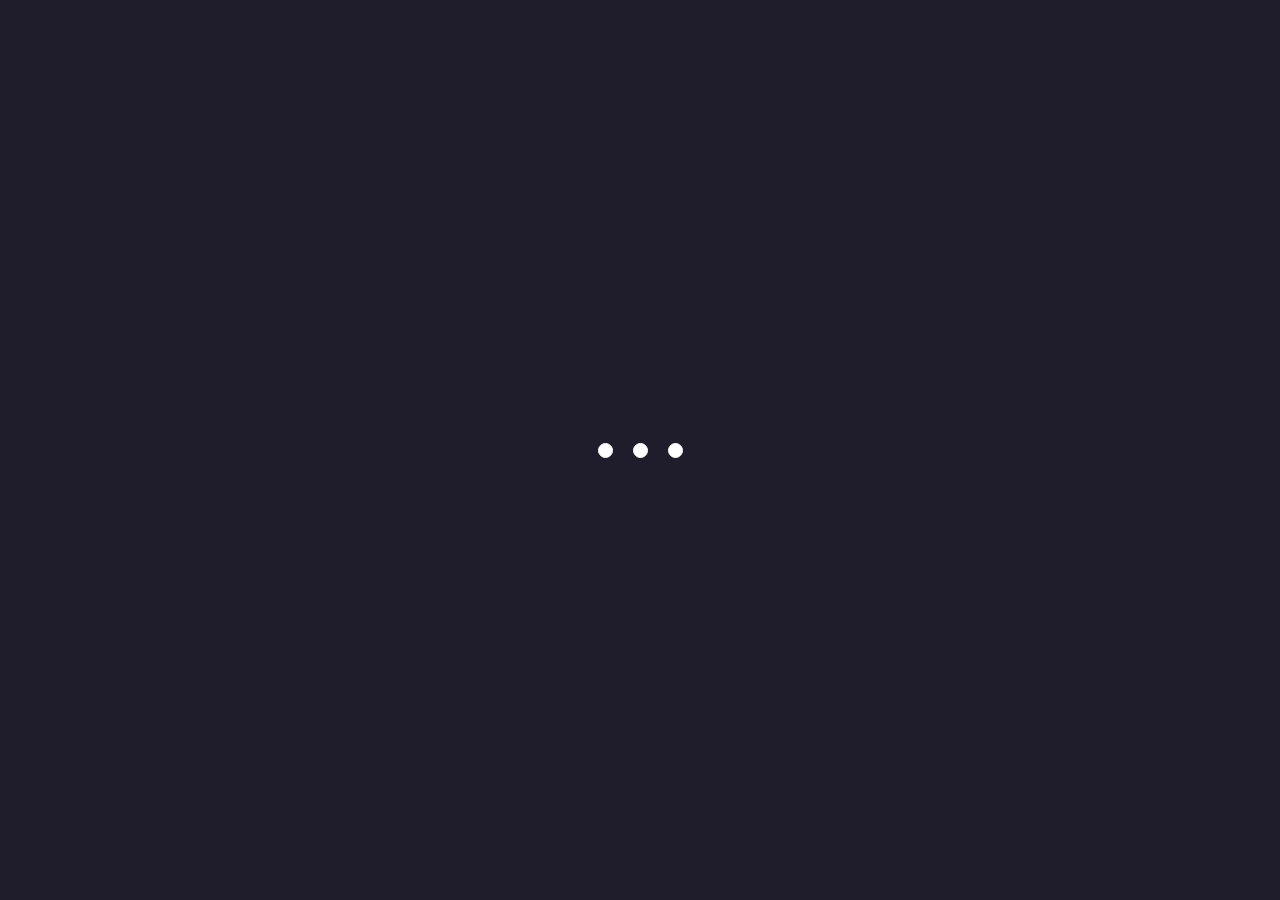
==== index.htm @ b3d2aa30 "This is my frist page" ====
<!DOCTYPE html>
<html lang="fa" dir="rtl">

<head>
    <!-- meta -->
    <meta charset="UTF-8">
    <meta http-equiv="X-UA-Compatible" content="IE=edge">
    <meta name="viewport" content="width=device-width, initial-scale=1.0">
    <meta name="theme-color" content="#1f1d2b">
    <meta name="keywords" content="Behrad Hashemi">
    <meta name="keywords" content="بهراد هاشمی">
    <meta name="description"
        content="این صفحه وب صرفا جهت تمرین و رزومه ساخته شده و تمامی مقادیری که وارد می کنید فیک خواهد بود">
    <!-- css basic -->
    <link href="https://fonts.googleapis.com/icon?family=Material+Icons" rel="stylesheet">
    <link rel="stylesheet" href="css/all.css">
    <link rel="stylesheet" href="/font/font.css">
    <link rel="stylesheet" href="/css/colors.css">
    <!-- css -->
    <link rel="stylesheet" href="/css/header.css">
    <link rel="stylesheet" href="/css/main.css">
    <link rel="stylesheet" href="css/loader-home.css">
    <link rel="stylesheet" href="css/menu.css">
    <!-- css animation -->
    <link rel="stylesheet" href="css/animation.css">
    <!-- css responsive -->
    <link rel="stylesheet" href="responsiveAll/responsive.css">
    <!-- JavaScript -->
    <script src="js/app.js"></script>
    <!-- title -->

    <title> Behrad Hashemi || بهراد هاشمی </title>
</head>

<body>
    <div class="spinner">
        <div class="dot1"></div>
        <div class="dot2"></div>
        <div class="dot3"></div>
    </div>

    <script src="js/loader-home.js"></script>


    <header class="header">
        <h1 class="logo-name"> بهراد هاشمی </h1>

        <div id="myNav" class="overlay">
            <a href="javascript:void(0)" class="closebtn" onclick="closeNav()">&times;</a>
            <div class="overlay-content">
                <a href="/index.htm" id="home">خانه</a>
                <a href="/skill/skill.html" id="skill">مهارت</a>
                <a href="/project/project.html" id="project">پروژه</a>
                <a href="contact/contact.html" id="contact">تماس</a>
            </div>
        </div>
        <div class="menu" onclick="openNav()">
            <span class="bar1"></span>
            <span class="bar2"></span>
            <span class="bar3"></span>
        </div>

        <script src="js/menu.js"></script>
        <div class="navbar">
            <nav>
                <ul>
                    <li>
                        <a href="/index.htm" id="home">خانه</a>
                    </li>
                    <li>
                        <a href="/skill/skill.html" id="skill">مهارت</a>
                    </li>
                    <li>
                        <a href="/project/project.html" id="project">پروژه</a>
                    </li>
                    <li>
                        <a href="contact/contact.html" id="contact">تماس</a>
                    </li>
                </ul>
            </nav>
        </div>

    </header>

    <div class="main">
        <main>
            <div class="home" id="home">
                <h1>خانه</h1>
                <div class="person">
                    <div class="person-text">
                        <div class="link">
                            <div class="section1">
                                <ol>
                                    <li>شبکه های اجتماعی</li>
                                    <li>
                                        <a href="https://instagram.com/bhrad.2006">اینستاگرام</a>
                                    </li>
                                    <li>
                                        <a href="https://discord.com">دیسکورد</a>
                                    </li>
                                    <li>
                                        <a href="https://t.me/bhrad.2007">تلگرام</a>
                                    </li>
                                    <li>
                                        <a href="https://twitter.com">توییتر</a>
                                    </li>
                                </ol>
                            </div>
                            <div class="section2">
                                <ol>
                                    <li>ارتباط با من</li>
                                    <li>
                                        <a href="mailto:behrad07@gmail.com">ایمیل</a>
                                    </li>
                                    <li><a href="tel:+989336699610">تلفن</a>
                                    </li>
                                </ol>
                            </div>
                        </div>
                    </div>
                    <img src="picture/person.jpg" alt="عکس خودم" class="person-img">
                </div>
            </div>
        </main>
    </div>
</body>

</html>
---- css/all.css ----
* {
    padding: 0;
    margin: 0;
    box-sizing: border-box;
}

body {
    font-family: 'Yekan';
    box-sizing: border-box;
    background: url("/picture/background.webp");
    background-size: cover;
    background-repeat: round;
    background-attachment: fixed;
}
---- font/font.css ----
@font-face {
    font-family: 'Yekan';
    src: url('./Yekan-Font-master/Yekan.eot');
    /* IE9 Compat Modes */
    src: url('./Yekan-Font-master/?#iefix') format('embedded-opentype'),
        /* IE6-IE8 */
        url('./Yekan-Font-master/Yekan.woff2') format('woff2'),
        /* Modern Browsers */
        url('./Yekan-Font-master/Yekan.woff') format('woff'),
        /* Modern Browsers */
        url('./Yekan-Font-master/Yekan.otf') format('opentype'),
        /* Open Type Font */
        url('./Yekan-Font-master/Yekan.ttf') format('truetype');
    /* Safari, Android, iOS */
    font-weight: normal;
    font-style: normal;
    text-rendering: optimizeLegibility;
    font-display: auto;
}

@font-face {
    font-family: IranSans;
    src: url(../font/IranianSans.ttf);
}

@import url('https://fonts.googleapis.com/css2?family=Mouse+Memoirs&family=Wallpoet&display=swap');
---- css/colors.css ----
:root {
    --color6: #1f1d2be6;
    --color2: #fff;
    --color3: #f1f1f1;
    --color4: #555;
    --color5: #a8a8a8;
    --color1: #1f1d2b;
}
---- css/header.css ----
.header {
    display: flex;
    justify-content: space-between;
    background: var(--color1);
    opacity: 1;
    padding: 20px;
}

.navbar {
    display: flex;
    align-items: center;
}

.navbar ul {
    display: flex;
    list-style-type: none;
}

.navbar a {
    font-size: 20px;
    color: var(--color2);
    padding: 20px;
    text-decoration: none;
    cursor: pointer;
}

.logo-name {
    font-size: 25px;
    color: var(--color2);
    font-weight: bold;
    text-align: center;
}

nav {
    margin-right: 40px;
}

.navbar nav li a {
    transition: all .3s;
    text-shadow: 2px 2px 2px var(--color2);
}

.navbar nav li a:hover {
    color: var(--color2);
    opacity: 1;
}

.navbar ul:hover a {
    opacity: .25;
}
---- css/main.css ----
.main {
    display: flex;
    margin: 20px 10px 10px 10px;
    cursor: default;
}

main {
    width: 100%;
    height: 100%;
    background: var(--color1);
    opacity: 0.9;
    padding: 10px;
    border-radius: 5px;
    color: var(--color2);
}

.home h1 {
    font-size: 40px;
    border-bottom-style: solid;
}

.person {
    display: flex;
    justify-content: space-between;
    margin-top: 5px;
    align-items: center;
    height: 400px;
}

.person-text ol {
    display: flex;
    flex-direction: column;
    justify-content: right;
    list-style-type: none;
    margin: 30px 0;
}

.link {
    display: flex;
    flex-direction: column;
}

.link ol li a {
    color: var(--color2);
    text-decoration: none;
}

.link .section1 ol li:nth-child(1) {
    font-size: 1.5rem;
    margin-right: 20px;
    margin-bottom: 5px;
    font-weight: 600;
}

.link .section1 ol li:nth-child(1)::before {
    content: ">";
    padding-left: 8px;
}

.link .section2 ol li:nth-child(1) {
    font-size: 1.5rem;
    margin-right: 20px;
    margin-bottom: 5px;
    font-weight: 600;
}

.link .section2 ol li:nth-child(1)::before {
    content: ">";
    padding-left: 8px;
}

.person-text ol li {
    font-size: 20px;
    padding: 0px 10px;
}

.person-img {
    width: 200px;
    /* height: 50%; */
}
---- css/loader-home.css ----
.spinner {
    display: flex;
    flex-direction: row;
    align-items: center;
    justify-content: center;
    width: 100%;
    height: 100%;
    position: fixed;
    background: var(--color1);
    z-index: 99;
}

.dot1,
.dot2,
.dot3 {
    width: 15px;
    height: 15px;
    border: double;
    border-color: var(--color2);
    border-radius: 50%;
    margin: 10px;
}

.dot1 {
    animation: jump765 1.6s -0.32s linear infinite;
    background: var(--color2);
}

.dot2 {
    animation: jump765 1.6s -0.16s linear infinite;
    background: var(--color2);
}

.dot3 {
    animation: jump765 1.6s linear infinite;
    background: var(--color2);
}

@keyframes jump765 {

    0%,
    80%,
    100% {
        -webkit-transform: scale(0);
        transform: scale(0);
    }

    40% {
        -webkit-transform: scale(2.0);
        transform: scale(2.0);
    }
}
---- css/menu.css ----
.menu {
    display: none;
    flex-direction: column;
    cursor: pointer;
}

.menu span {
    width: 20px;
    height: 2px;
    margin: 3px;
    border-radius: 5px;
    background: var(--color2);
    transition: 0.4s;
}

.overlay {
    height: 100%;
    width: 0;
    position: fixed;
    z-index: 99;
    left: 0;
    top: 0;
    background-color: var(--color1);
    overflow-x: hidden;
    transition: 0.5s;
    opacity: 1;
}

.overlay-content {
    opacity: 1;
    position: relative;
    width: 100%;
    text-align: center;
    margin-top: 15px;
}

.overlay a {
    padding: 8px;
    text-decoration: none;
    font-size: 20px;
    color: #818181;
    display: block;
    transition: 0.3s;
}

.overlay a:hover,
.overlay a:focus {
    color: var(--color3);
}

.change .bar1 {
    transform: translate(0, 5px) rotate(-45deg);
}

.change .bar2 {
    opacity: 0;
}

.change .bar3 {
    transform: translate(0, -11px) rotate(45deg);
}
---- responsiveAll/responsive.css ----
/* tablet */
@media (max-width: 786px) {
    .header {
        display: flex;
        justify-content: space-around;
        background: var(--color1);
        padding: 15px;
    }

    .navbar {
        display: flex;
        align-items: center;
    }

    .navbar ul {
        display: flex;
        list-style-type: none;
    }

    .navbar a {
        font-size: 15px;
        color: var(--color2);
        padding: 15px;
        text-decoration: none;
        cursor: pointer;
    }

    .logo-name {
        font-size: 20px;
        color: var(--color2);
        font-weight: bold;
        text-align: center;
    }

    nav {
        margin-right: 35px;
    }

    .main {
        display: flex;
        margin: 15px 5px 5px 5px;
        cursor: default;
    }

    main {
        width: 100%;
        height: 100%;
        background: var(--color1);
        opacity: 0.9;
        padding: 5px;
        border-radius: 5px;
        color: var(--color2);
    }

    .home h1 {
        font-size: 20px;
        border-bottom-style: solid;
    }

    .skills h1 {
        font-size: 20px;
        border-bottom-style: solid;
    }

    .project h1 {
        font-size: 20px;
        border-bottom-style: solid;
    }

    .call h1 {
        font-size: 20px;
        border-bottom-style: solid;
    }

    .person {
        display: flex;
        justify-content: space-between;
        margin-top: 0;
        align-items: center;
        height: 350px;
    }

    .person-text ol {
        display: flex;
        flex-direction: column;
        justify-content: right;
        list-style-type: none;
        margin: 10px 0;
    }

    .link .section1 ol li:nth-child(1) {
        font-size: 1.3rem;
        margin-right: 20px;
        margin-bottom: 5px;
        font-weight: 600;
    }

    .link .section1 ol li:nth-child(1)::before {
        content: ">";
        padding-left: 5px;
    }

    .link .section2 ol li:nth-child(1) {
        font-size: 1.3rem;
        margin-right: 20px;
        margin-bottom: 5px;
        font-weight: 600;
    }

    .link .section2 ol li:nth-child(1)::before {
        content: ">";
        padding-left: 5px;
    }

    .person-text ol li {
        font-size: 17px;
        padding: 0px 10px;
    }

    .person-img {
        width: 185px;
    }

    .skills {
        text-align: right;
        padding-top: 8px;
        padding-bottom: 8px;
        color: var(--color2);
    }

    .collapsible {
        font-size: 15px;
        width: 100%;
        padding: 12px;
        margin-top: 10px;
        border: none;
        text-align: right;
        outline: none;
        cursor: pointer;
        font-family: 'Yekan';
        color: var(--color1);
        background-color: var(--color3);
    }

    .content {
        text-align: justify;
        font-size: 14px;
        padding: 5px 14px;
        visibility: hidden;
        overflow: hidden;
        background-color: var(--color3);
        color: var(--color1);
        transition: max-height 0.2s ease-out;
    }

    .slideshow-container {
        max-width: 75%;
        position: relative;
        margin: 5px auto 0 auto;
    }

    .dot {
        cursor: pointer;
        height: 10px;
        width: 10px;
        margin: 0 2px;
        background-color: #bbb;
        border-radius: 50%;
        display: inline-block;
        transition: background-color 0.6s ease;
    }

    .user-box input {
        font-family: 'Yekan';
        width: 100%;
        padding: 5px 5px;
        font-size: 13px;
        color: var(--color2);
        margin-bottom: 20px;
        border: none;
        border-bottom: 1px solid var(--color2);
        outline: none;
        background: transparent;
    }

    textarea {
        height: 110px;
        font-size: 12px;
        padding: 5px 10px;
    }

    .submit {
        font-family: 'Yekan';
        width: 15%;
        padding: 10px 5px;
        font-size: 13px;
        margin-top: 5px;
        border: none;
    }

    .user-box input~label {
        font-size: 12px;
    }
}

/* mobile */

@media (max-width: 480px) {
    .header {
        display: flex;
        justify-content: space-between;
        background: var(--color1);
        padding: 15px;
    }

    .navbar {
        display: none;
        align-items: center;
    }

    .logo-name {
        font-size: 16px;
        color: var(--color2);
        font-weight: bold;
        text-align: center;
    }

    .main {
        display: flex;
        margin: 15px 5px 5px 5px;
        cursor: default;
    }

    main {
        width: 100%;
        height: 390px;
        background: var(--color1);
        opacity: 0.9;
        padding: 5px;
        border-radius: 5px;
        color: var(--color2);
    }

    .menu {
        display: flex;
        flex-direction: column;
        cursor: pointer;
    }

    .home h1 {
        font-size: 20px;
        border-bottom-style: solid;
    }

    .skills h1 {
        font-size: 20px;
        border-bottom-style: solid;
    }

    .project h1 {
        font-size: 20px;
        border-bottom-style: solid;
    }

    .call h1 {
        font-size: 20px;
        border-bottom-style: solid;
    }

    .person {
        display: flex;
        justify-content: space-between;
        margin-top: 0;
        align-items: center;
        height: 350px;
    }

    .person-text ol {
        display: flex;
        flex-direction: column;
        justify-content: right;
        list-style-type: none;
        margin: 10px 0;
    }

    .link .section1 ol li:nth-child(1) {
        font-size: 1.2rem;
        margin-right: 20px;
        margin-bottom: 5px;
        font-weight: 600;
    }

    .link .section1 ol li:nth-child(1)::before {
        content: ">";
        padding-left: 5px;
    }

    .link .section2 ol li:nth-child(1) {
        font-size: 1.2rem;
        margin-right: 20px;
        margin-bottom: 5px;
        font-weight: 600;
    }

    .link .section2 ol li:nth-child(1)::before {
        content: ">";
        padding-left: 5px;
    }

    .person-text ol li {
        font-size: 15px;
        padding: 0px 10px;
    }

    .person-img {
        width: 120px;
    }

    .skills {
        text-align: right;
        padding-top: 8px;
        padding-bottom: 8px;
        color: var(--color2);
    }

    .collapsible {
        font-size: 12px;
        width: 100%;
        padding: 12px;
        margin-top: 10px;
        border: none;
        text-align: center;
        outline: none;
        cursor: pointer;
        font-family: 'Yekan';
        color: var(--color1);
        background-color: var(--color3);
    }

    .container {
        width: 100%;
        height: 25px;
        margin: 10px 0;
    }

    .html,
    .css,
    .js,
    .git {
        height: 25px;
    }

    .content {
        text-align: justify;
        font-size: 13px;
        padding: 5px 14px;
        visibility: hidden;
        overflow: hidden;
        background-color: var(--color3);
        color: var(--color1);
        transition: max-height 0.2s ease-out;
    }

    .slideshow-container {
        max-width: 75%;
        position: relative;
        margin: 5px auto 0 auto;
    }

    .mySlides img {
        width: 100%;
        height: 250px;
    }

    .dot {
        cursor: pointer;
        height: 10px;
        width: 10px;
        margin: 0 2px;
        background-color: #bbb;
        border-radius: 50%;
        display: inline-block;
        transition: background-color 0.6s ease;
    }

    .user-box input {
        font-family: 'Yekan';
        width: 100%;
        padding: 5px 5px;
        font-size: 13px;
        color: var(--color2);
        margin-bottom: 20px;
        border: none;
        border-bottom: 1px solid var(--color2);
        outline: none;
        background: transparent;
    }

    textarea {
        height: 110px;
        font-size: 12px;
        padding: 5px 10px;
    }

    .submit {
        font-family: 'Yekan';
        width: 15%;
        padding: 10px 5px;
        font-size: 13px;
        margin-top: 5px;
        border: none;
    }

    .user-box input~label {
        font-size: 12px;
    }

    .valid {
        font-family: 'Yekan';
        font-size: 10px;
        height: 20px;
        width: 140px;
        margin-bottom: 10px;
    }
}

@media (max-width :360px) {
    .header {
        display: flex;
        justify-content: space-between;
        background: var(--color1);
        padding: 10px;
    }

    .navbar {
        display: none;
        align-items: center;
    }

    .main {
        display: flex;
        margin: 15px 5px 5px 5px;
        cursor: default;
    }

    main {
        width: 100%;
        height: 390px;
        background: var(--color1);
        opacity: 0.9;
        padding: 5px;
        border-radius: 5px;
        color: var(--color2);
    }

    .menu {
        display: flex;
        flex-direction: column;
        cursor: pointer;
    }


    .person {
        display: flex;
        justify-content: space-between;
        margin-top: 0;
        align-items: center;
        height: 350px;
    }

    .person-text ol {
        display: flex;
        flex-direction: column;
        justify-content: right;
        list-style-type: none;
        margin: 10px 0;
    }

    .link .section1 ol li:nth-child(1) {
        font-size: 1rem;
        margin-right: 15px;
        margin-bottom: 5px;
        font-weight: 600;
    }

    .link .section1 ol li:nth-child(1)::before {
        content: ">";
        padding-left: 5px;
    }

    .link .section2 ol li:nth-child(1) {
        font-size: 1rem;
        margin-right: 15px;
        margin-bottom: 5px;
        font-weight: 600;
    }

    .link .section2 ol li:nth-child(1)::before {
        content: ">";
        padding-left: 5px;
    }

    .person-text ol li {
        font-size: 13px;
        padding: 0px 10px;
    }

    .person-img {
        width: 115px;
    }

    .skills {
        text-align: right;
        justify-content: center;
        padding-top: 5px;
        color: var(--color2);
    }

    .collapsible {
        font-size: 12px;
        width: 100%;
        padding: 12px;
        margin-top: 10px;
        border: none;
        text-align: center;
        outline: none;
        cursor: pointer;
        font-family: 'Yekan';
        color: var(--color1);
        background-color: var(--color3);
    }

    .container {
        width: 100%;
        height: 25px;
        margin: 10px 0;
    }

    .html,
    .css,
    .js,
    .git {
        height: 100%;
    }

    .content {
        text-align: justify;
        font-size: 13px;
        padding: 5px 14px;
        visibility: hidden;
        overflow: hidden;
        background-color: var(--color3);
        color: var(--color1);
        transition: max-height .5s ease-in-out;
    }

    .slideshow-container {
        max-width: 75%;
        position: relative;
        margin: 5px auto 0 auto;
    }

    .mySlides img {
        width: 100%;
        height: 250px;
    }

    .prev,
    .next {
        top: 50%;
        padding: 14px;
        font-size: 10px;

    }

    #snackbar1,
    #snackbar2 {
        visibility: hidden;
        font-size: 12px;
        width: 100px;
        border-radius: 2px;
        padding: 10px;
        bottom: 30px;
    }
}
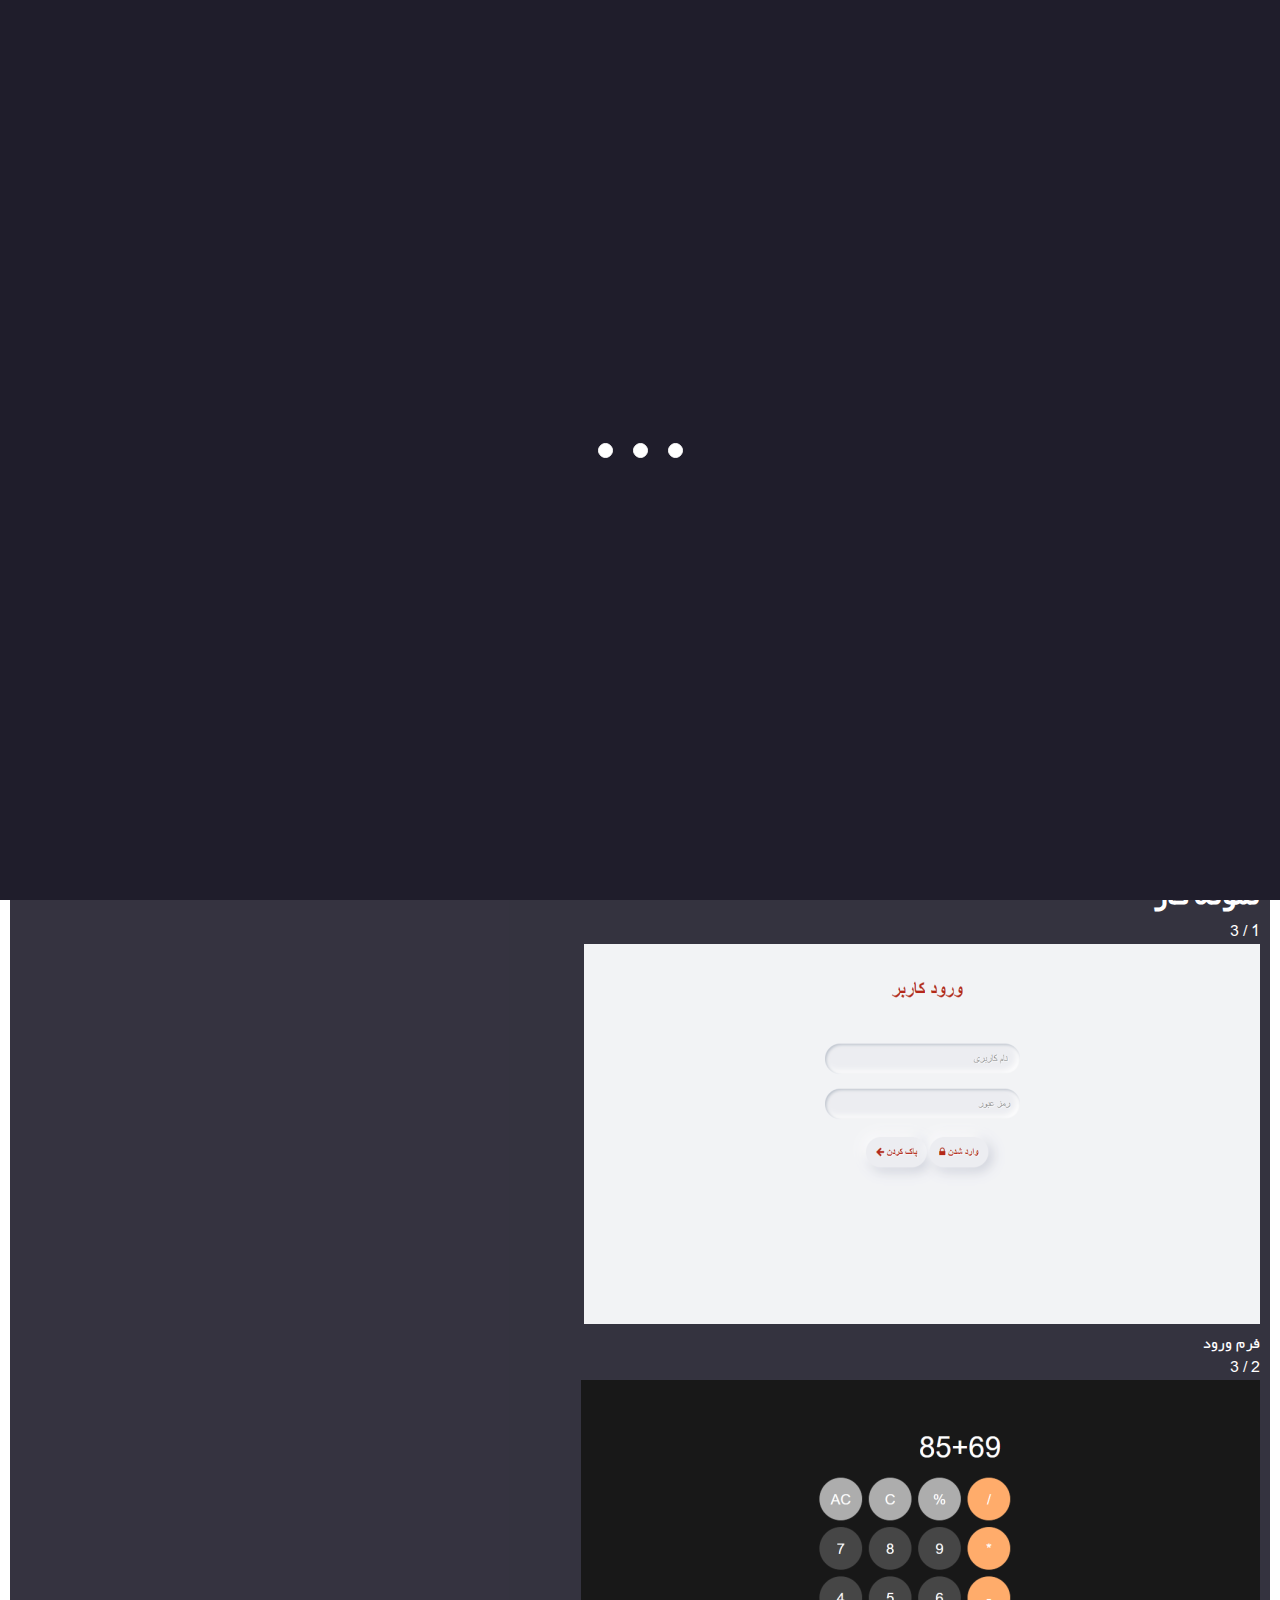
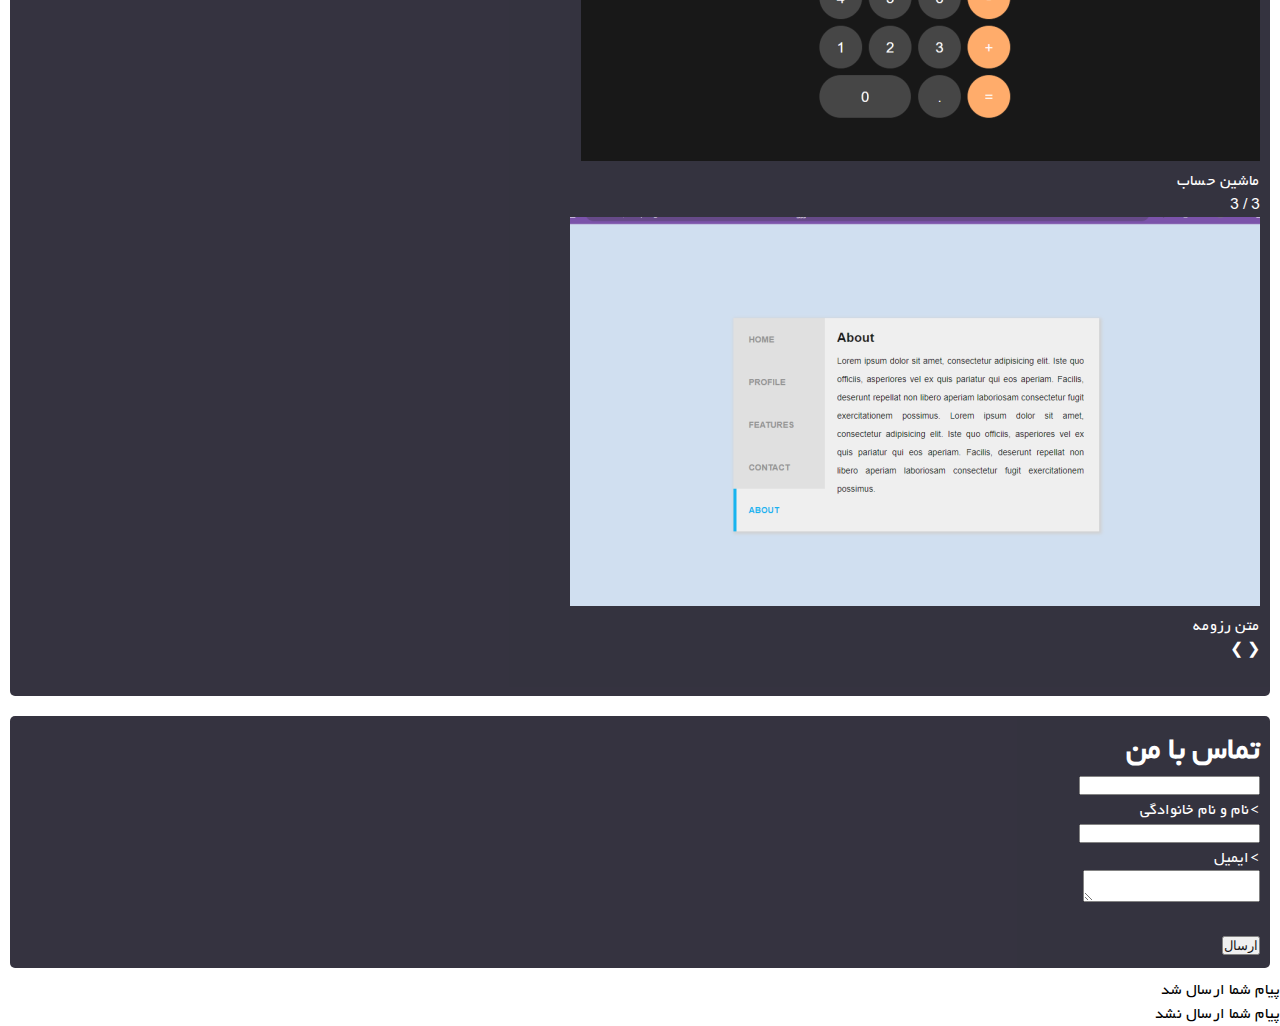
==== commit 03d5306e: "Add files via upload" ====
--- a/index.htm
+++ b/index.htm
@@ -1,128 +1,240 @@
-<!DOCTYPE html>
-<html lang="fa" dir="rtl">
-
-<head>
-    <!-- meta -->
-    <meta charset="UTF-8">
-    <meta http-equiv="X-UA-Compatible" content="IE=edge">
-    <meta name="viewport" content="width=device-width, initial-scale=1.0">
-    <meta name="theme-color" content="#1f1d2b">
-    <meta name="keywords" content="Behrad Hashemi">
-    <meta name="keywords" content="بهراد هاشمی">
-    <meta name="description"
-        content="این صفحه وب صرفا جهت تمرین و رزومه ساخته شده و تمامی مقادیری که وارد می کنید فیک خواهد بود">
-    <!-- css basic -->
-    <link href="https://fonts.googleapis.com/icon?family=Material+Icons" rel="stylesheet">
-    <link rel="stylesheet" href="css/all.css">
-    <link rel="stylesheet" href="/font/font.css">
-    <link rel="stylesheet" href="/css/colors.css">
-    <!-- css -->
-    <link rel="stylesheet" href="/css/header.css">
-    <link rel="stylesheet" href="/css/main.css">
-    <link rel="stylesheet" href="css/loader-home.css">
-    <link rel="stylesheet" href="css/menu.css">
-    <!-- css animation -->
-    <link rel="stylesheet" href="css/animation.css">
-    <!-- css responsive -->
-    <link rel="stylesheet" href="responsiveAll/responsive.css">
-    <!-- JavaScript -->
-    <script src="js/app.js"></script>
-    <!-- title -->
-
-    <title> Behrad Hashemi || بهراد هاشمی </title>
-</head>
-
-<body>
-    <div class="spinner">
-        <div class="dot1"></div>
-        <div class="dot2"></div>
-        <div class="dot3"></div>
-    </div>
-
-    <script src="js/loader-home.js"></script>
-
-
-    <header class="header">
-        <h1 class="logo-name"> بهراد هاشمی </h1>
-
-        <div id="myNav" class="overlay">
-            <a href="javascript:void(0)" class="closebtn" onclick="closeNav()">&times;</a>
-            <div class="overlay-content">
-                <a href="/index.htm" id="home">خانه</a>
-                <a href="/skill/skill.html" id="skill">مهارت</a>
-                <a href="/project/project.html" id="project">پروژه</a>
-                <a href="contact/contact.html" id="contact">تماس</a>
-            </div>
-        </div>
-        <div class="menu" onclick="openNav()">
-            <span class="bar1"></span>
-            <span class="bar2"></span>
-            <span class="bar3"></span>
-        </div>
-
-        <script src="js/menu.js"></script>
-        <div class="navbar">
-            <nav>
-                <ul>
-                    <li>
-                        <a href="/index.htm" id="home">خانه</a>
-                    </li>
-                    <li>
-                        <a href="/skill/skill.html" id="skill">مهارت</a>
-                    </li>
-                    <li>
-                        <a href="/project/project.html" id="project">پروژه</a>
-                    </li>
-                    <li>
-                        <a href="contact/contact.html" id="contact">تماس</a>
-                    </li>
-                </ul>
-            </nav>
-        </div>
-
-    </header>
-
-    <div class="main">
-        <main>
-            <div class="home" id="home">
-                <h1>خانه</h1>
-                <div class="person">
-                    <div class="person-text">
-                        <div class="link">
-                            <div class="section1">
-                                <ol>
-                                    <li>شبکه های اجتماعی</li>
-                                    <li>
-                                        <a href="https://instagram.com/bhrad.2006">اینستاگرام</a>
-                                    </li>
-                                    <li>
-                                        <a href="https://discord.com">دیسکورد</a>
-                                    </li>
-                                    <li>
-                                        <a href="https://t.me/bhrad.2007">تلگرام</a>
-                                    </li>
-                                    <li>
-                                        <a href="https://twitter.com">توییتر</a>
-                                    </li>
-                                </ol>
-                            </div>
-                            <div class="section2">
-                                <ol>
-                                    <li>ارتباط با من</li>
-                                    <li>
-                                        <a href="mailto:behrad07@gmail.com">ایمیل</a>
-                                    </li>
-                                    <li><a href="tel:+989336699610">تلفن</a>
-                                    </li>
-                                </ol>
-                            </div>
-                        </div>
-                    </div>
-                    <img src="picture/person.jpg" alt="عکس خودم" class="person-img">
-                </div>
-            </div>
-        </main>
-    </div>
-</body>
-
+<!DOCTYPE html>
+<html lang="fa" dir="rtl">
+
+<head>
+    <!-- meta -->
+    <meta charset="UTF-8">
+    <meta http-equiv="X-UA-Compatible" content="IE=edge">
+    <meta name="viewport" content="width=device-width, initial-scale=1.0">
+    <meta name="theme-color" content="#1f1d2b">
+    <meta name="keywords" content="Behrad Hashemi">
+    <meta name="keywords" content="بهراد هاشمی">
+    <meta name="description"
+        content="این صفحه وب صرفا جهت تمرین و رزومه ساخته شده و تمامی مقادیری که وارد می کنید فیک خواهد بود">
+    <!-- css basic -->
+    <link href="https://fonts.googleapis.com/icon?family=Material+Icons" rel="stylesheet">
+    <link rel="stylesheet" href="css/all.css">
+    <link rel="stylesheet" href="/font/font.css">
+    <link rel="stylesheet" href="/css/colors.css">
+    <!-- css -->
+    <link rel="stylesheet" href="/css/header.css">
+    <link rel="stylesheet" href="/css/main.css">
+    <link rel="stylesheet" href="css/loader-home.css">
+    <link rel="stylesheet" href="css/menu.css">
+    <!-- css animation -->
+    <link rel="stylesheet" href="css/animation.css">
+    <!-- css responsive -->
+    <link rel="stylesheet" href="responsiveAll/responsive.css">
+    <!-- JavaScript -->
+    <script src="js/app.js"></script>
+    <!-- title -->
+
+    <title> Behrad Hashemi || بهراد هاشمی </title>
+</head>
+
+<body>
+    <div class="spinner">
+        <div class="dot1"></div>
+        <div class="dot2"></div>
+        <div class="dot3"></div>
+    </div>
+    <script src="js/loader-home.js"></script>
+
+
+    <header class="header">
+        <h1 class="logo-name"> بهراد هاشمی </h1>
+
+        <div id="myNav" class="overlay">
+            <a href="javascript:void(0)" class="closebtn" onclick="closeNav()">&times;</a>
+            <div class="overlay-content">
+                <a href="#home-navbar" id="home">خانه</a>
+                <a href="#skills-navbar" id="skill">مهارت</a>
+                <a href="#project-navbar" id="project">پروژه</a>
+                <a href="#call-navbar" id="contact">تماس</a>
+            </div>
+        </div>
+        <div class="menu" onclick="openNav()">
+            <span class="bar1"></span>
+            <span class="bar2"></span>
+            <span class="bar3"></span>
+        </div>
+
+        <script src="js/menu.js"></script>
+        <div class="navbar">
+            <nav>
+                <ul>
+                    <li>
+                        <a href="#home-navbar" id="home">خانه</a>
+                    </li>
+                    <li>
+                        <a href="#skills-navbar" id="skill">مهارت</a>
+                    </li>
+                    <li>
+                        <a href="#project-navbar" id="project">پروژه</a>
+                    </li>
+                    <li>
+                        <a href="#call-navbar" id="contact">تماس</a>
+                    </li>
+                </ul>
+            </nav>
+        </div>
+        <script src="js/navbar.js"></script>
+    </header>
+
+    <div class="main" id="home-navbar">
+        <main>
+            <div class="home" id="home">
+                <h1>خانه</h1>
+                <div class="person">
+                    <div class="person-text">
+                        <div class="link">
+                            <div class="section1">
+                                <ol>
+                                    <li>شبکه های اجتماعی</li>
+                                    <li>
+                                        <a href="https://instagram.com/bhrad2006">اینستاگرام</a>
+                                    </li>
+                                    <li>
+                                        <a href="https://github.com/BehradHashemi">گیت هاب</a>
+                                    </li>
+                                    <li>
+                                        <a href="https://discord.com">دیسکورد</a>
+                                    </li>
+                                    <li>
+                                        <a href="https://t.me/bhradhashemi">تلگرام</a>
+                                    </li>
+                                    <li>
+                                        <a href="https://twitter.com">توییتر</a>
+                                    </li>
+                                </ol>
+                            </div>
+                            <div class="section2">
+                                <ol>
+                                    <li>ارتباط با من</li>
+                                    <li>
+                                        <a href="mailto:behrad07@gmail.com">ایمیل</a>
+                                    </li>
+                                    <li><a href="tel:+989336699610">تلفن</a>
+                                    </li>
+                                </ol>
+                            </div>
+                        </div>
+                    </div>
+                    <img src="picture/person.jpg" alt="عکس خودم" class="person-img">
+                </div>
+            </div>
+        </main>
+    </div>
+    <div class="main" id="skills-navbar">
+        <main>
+            <div class="skills">
+                <h1>مهارت</h1>
+                <div class="skill">
+                    <div class="container">
+                        <div class="skill html">
+                            90% HTML
+                        </div>
+                    </div>
+                    <div class="container">
+                        <div class="skill css">
+                            CSS 75%
+                        </div>
+                    </div>
+
+                    <div class="container">
+                        <div class="skill js">
+                            JavaScript 60%
+                        </div>
+                    </div>
+
+                    <div class="container">
+                        <div class="skill git">
+                            Git 85%
+                        </div>
+                    </div>
+
+                    <button type="button" class="collapsible">شروع یادگیری</button>
+                    <div class="content">
+                        <p>
+                            سلام دوستان من <strong>بهراد هاشمی</strong> هستم یک برنامه نویس و طراح صفحات وب
+                            <br>
+                            ساکن اصفهان هستم حدودا فعالیتم رو از سال 1399 در حوزه برنامه نویسی شروع کردم و از سال 1400
+                            به صورت حرفه ای وارد این عرصه شدم
+                        </p>
+                    </div>
+                    <!-- JavaScript -->
+                    <script src="js/main-skill.js"></script>
+                </div>
+        </main>
+    </div>
+    <div class="main" id="project-navbar">
+        <main>
+            <div class="project" id="projects">
+                <h1>نمونه کار</h1>
+                <div class="slideshow-container">
+                    <div class="mySlides fade">
+                        <div class="numbertext">1 / 3</div>
+                        <img src="/picture/login-form.png">
+                        <div class="text">فرم ورود</div>
+                    </div>
+
+                    <div class="mySlides fade">
+                        <div class="numbertext">2 / 3</div>
+                        <a href="../../../Downloads/Compressed/calculator.rar" download><img
+                                src="/picture/calc.png"></a>
+                        <div class="text">ماشین حساب</div>
+                    </div>
+
+                    <div class="mySlides fade">
+                        <div class="numbertext">3 / 3</div>
+                        <img src="/picture/resume.png">
+                        <div class="text">متن رزومه</div>
+                    </div>
+
+                    <a class="prev" onclick="plusSlides(-1)">&#10094;</a>
+                    <a class="next" onclick="plusSlides(1)">&#10095;</a>
+                </div>
+                <br>
+
+                <div style="text-align:center">
+                    <span class="dot" onclick="currentSlide(1)"></span>
+                    <span class="dot" onclick="currentSlide(2)"></span>
+                    <span class="dot" onclick="currentSlide(3)"></span>
+                </div>
+
+                <script src="js/slideimg.js"></script>
+        </main>
+    </div>
+    <div class="main" id="call-navbar">
+        <main>
+            <div class="call" id="call">
+                <h1>تماس با من</h1>
+                <form name="form" method="get" required>
+                    <div class="input">
+                        <div class="user-box">
+                            <input type="text" name="fname" class="name-input">
+                            <p class="valid-name valid"></p>
+                            <label>>نام و نام خانوادگی</label>
+                        </div>
+                        <div class="user-box">
+                            <input type="text" name="mail" class="mail-input">
+                            <p class="valid-mail valid"></p>
+                            <label>>ایمیل</label>
+                        </div>
+                    </div>
+
+                    <textarea spellcheck="true" name="message" class="msg-input"></textarea>
+                    <p class="valid-msg valid"></p>
+
+                    <br>
+                    <input type="button" value="ارسال" class="submit">
+                </form>
+                <!-- <div id="snackbar"></div> -->
+                <script src="js/submit.js"></script>
+        </main>
+    </div>
+    <div id="snackbar1">پیام شما ارسال شد</div>
+    <div id="snackbar2">پیام شما ارسال نشد</div>
+</body>
+
 </html>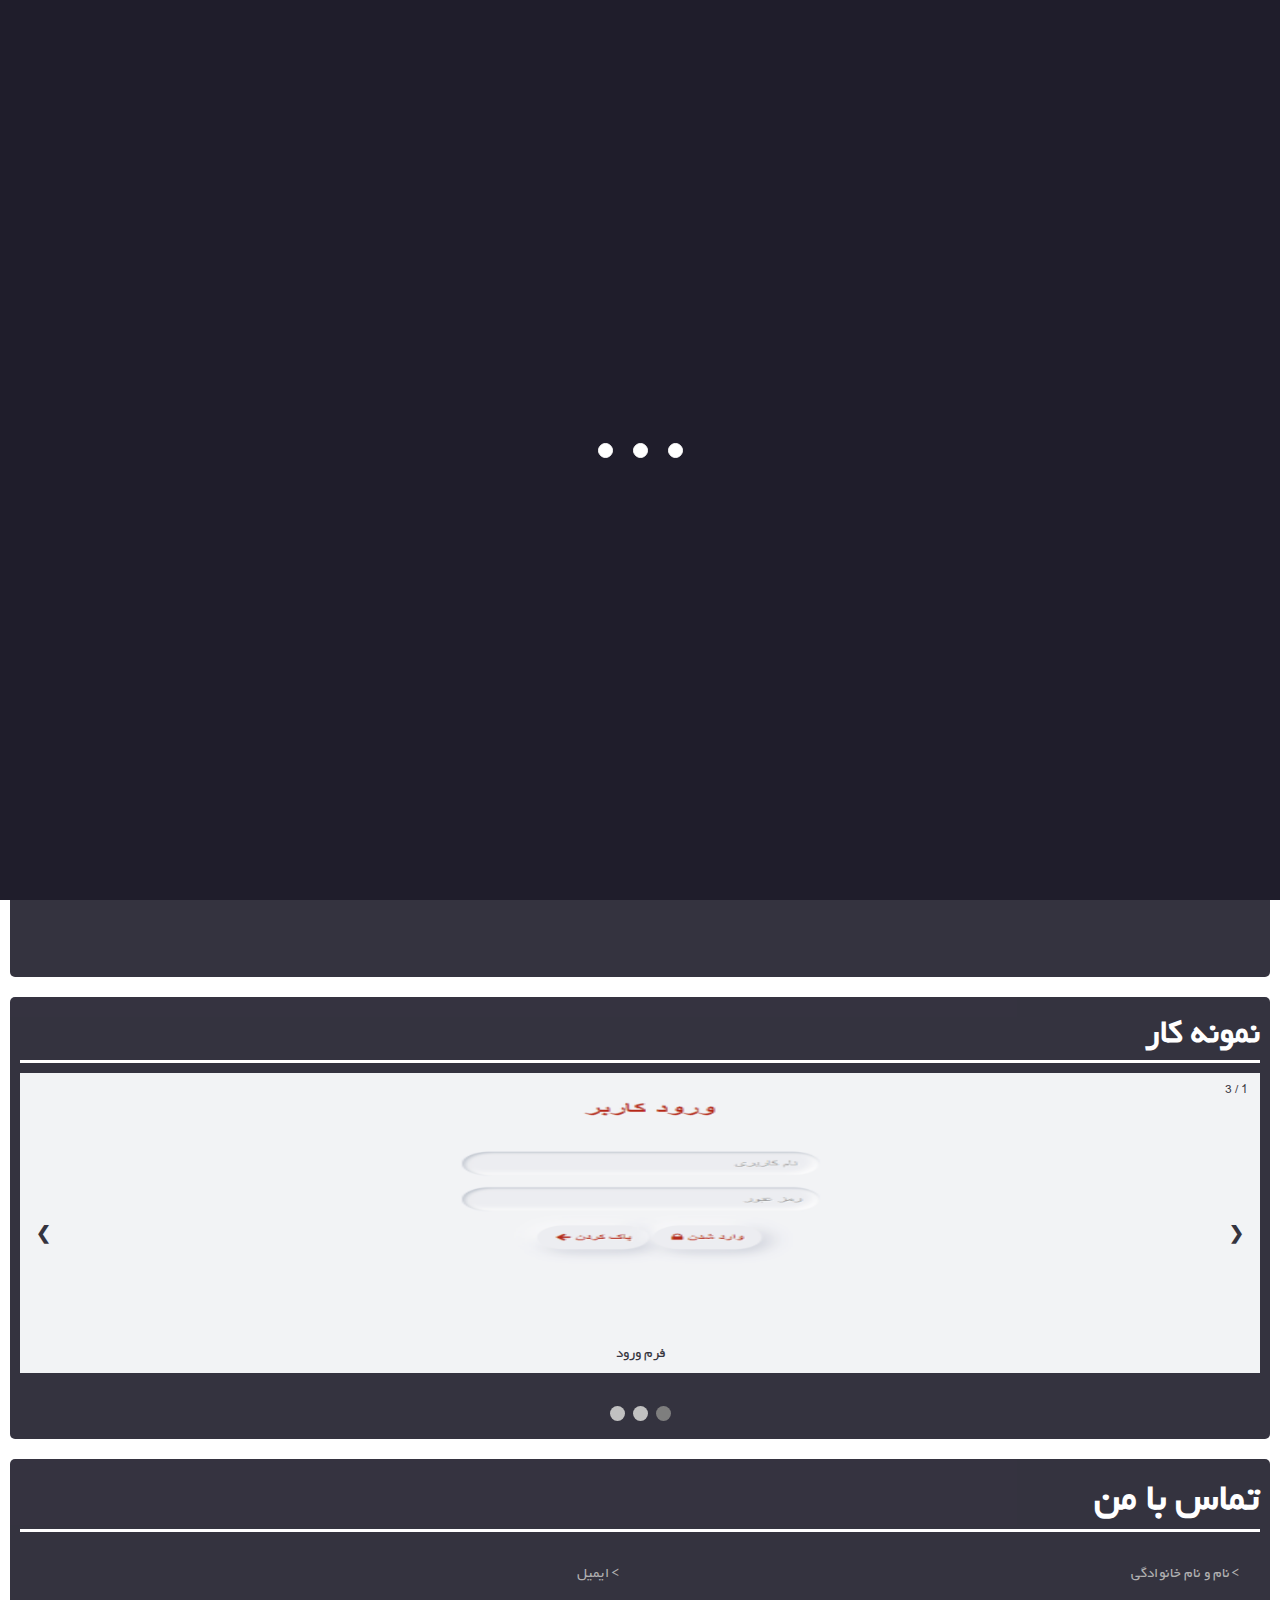
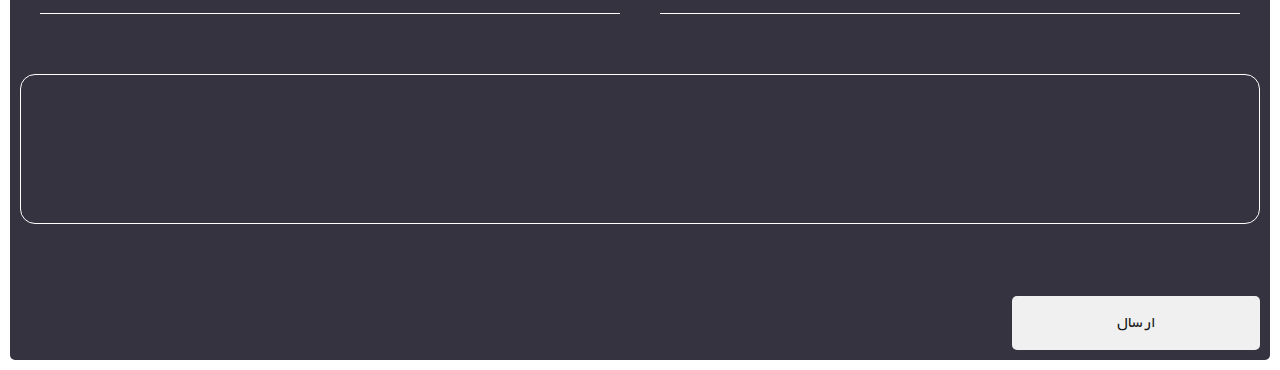
==== commit cef2731b: "Update index.htm" ====
--- a/index.htm
+++ b/index.htm
@@ -1,3 +1,4 @@
+
 <!DOCTYPE html>
 <html lang="fa" dir="rtl">
 
@@ -9,20 +10,17 @@
     <meta name="theme-color" content="#1f1d2b">
     <meta name="keywords" content="Behrad Hashemi">
     <meta name="keywords" content="بهراد هاشمی">
-    <meta name="description"
-        content="این صفحه وب صرفا جهت تمرین و رزومه ساخته شده و تمامی مقادیری که وارد می کنید فیک خواهد بود">
+    <meta name="description" content="این صفحه وب صرفا جهت تمرین و رزومه ساخته شده و تمامی مقادیری که وارد می کنید فیک خواهد بود">
     <!-- css basic -->
     <link href="https://fonts.googleapis.com/icon?family=Material+Icons" rel="stylesheet">
     <link rel="stylesheet" href="css/all.css">
-    <link rel="stylesheet" href="/font/font.css">
-    <link rel="stylesheet" href="/css/colors.css">
+    <link rel="stylesheet" href="font/font.css">
+    <link rel="stylesheet" href="css/colors.css">
     <!-- css -->
-    <link rel="stylesheet" href="/css/header.css">
-    <link rel="stylesheet" href="/css/main.css">
+    <link rel="stylesheet" href="css/header.css">
+    <link rel="stylesheet" href="css/main.css">
     <link rel="stylesheet" href="css/loader-home.css">
     <link rel="stylesheet" href="css/menu.css">
-    <!-- css animation -->
-    <link rel="stylesheet" href="css/animation.css">
     <!-- css responsive -->
     <link rel="stylesheet" href="responsiveAll/responsive.css">
     <!-- JavaScript -->
@@ -174,20 +172,19 @@
                 <div class="slideshow-container">
                     <div class="mySlides fade">
                         <div class="numbertext">1 / 3</div>
-                        <img src="/picture/login-form.png">
+                        <img src="picture/login-form.png">
                         <div class="text">فرم ورود</div>
                     </div>
 
                     <div class="mySlides fade">
                         <div class="numbertext">2 / 3</div>
-                        <a href="../../../Downloads/Compressed/calculator.rar" download><img
-                                src="/picture/calc.png"></a>
+                        <img src="picture/calc.png"></a>
                         <div class="text">ماشین حساب</div>
                     </div>
 
                     <div class="mySlides fade">
                         <div class="numbertext">3 / 3</div>
-                        <img src="/picture/resume.png">
+                        <img src="picture/resume.png">
                         <div class="text">متن رزومه</div>
                     </div>
 
@@ -229,7 +226,6 @@
                     <br>
                     <input type="button" value="ارسال" class="submit">
                 </form>
-                <!-- <div id="snackbar"></div> -->
                 <script src="js/submit.js"></script>
         </main>
     </div>
@@ -237,4 +233,4 @@
     <div id="snackbar2">پیام شما ارسال نشد</div>
 </body>
 
-</html>+</html>
--- a/css/all.css
+++ b/css/all.css
@@ -7,8 +7,25 @@
 body {
     font-family: 'Yekan';
     box-sizing: border-box;
-    background: url("/picture/background.webp");
+    background: url("../picture/background.webp");
     background-size: cover;
     background-repeat: round;
     background-attachment: fixed;
-}+}
+
+::-webkit-scrollbar {
+    width: 15px;
+}
+
+/* Track */
+::-webkit-scrollbar-track {
+    box-shadow: inset 0 0 5px gray;
+    /* background: transparent; */
+    border-radius: 5px;
+}
+
+/* Handle */
+::-webkit-scrollbar-thumb {
+    background: var(--color1);
+    border-radius: 5px;
+}
--- a/css/main.css
+++ b/css/main.css
@@ -77,4 +77,371 @@
 .person-img {
     width: 200px;
     /* height: 50%; */
-}+}
+
+.skills h1 {
+    font-size: 40px;
+    border-bottom-style: solid;
+}
+
+.container {
+    width: 100%;
+    margin: 10px 0;
+    font-family: Arial, Helvetica, sans-serif;
+    background-color: var(--color3);
+    color: var(--color1);
+    font-weight: bolder;
+    border-top-left-radius: 50px;
+    border-bottom-left-radius: 50px;
+}
+
+.skills {
+    text-align: right;
+    padding-top: 10px;
+    padding-bottom: 10px;
+    color: var(--color2);
+}
+
+.html {
+    width: 90%;
+    padding-left: 10px;
+    border-bottom-left-radius: 50px;
+    border-top-left-radius: 50px;
+    background-color: #ff5500;
+}
+
+.css {
+    width: 75%;
+    padding-left: 10px;
+    border-bottom-left-radius: 50px;
+    border-top-left-radius: 50px;
+    background-color: #2196F3;
+}
+
+.js {
+    width: 60%;
+    padding-left: 10px;
+    border-bottom-left-radius: 50px;
+    border-top-left-radius: 50px;
+    background-color: #ffff00;
+}
+
+.git {
+    width: 85%;
+    padding-left: 10px;
+    border-bottom-left-radius: 50px;
+    border-top-left-radius: 50px;
+    background-color: #ff8c00;
+}
+
+.collapsible {
+    font-size: 20px;
+    width: 100%;
+    padding: 18px;
+    margin-top: 10px;
+    border: none;
+    text-align: right;
+    outline: none;
+    cursor: pointer;
+    border-top-right-radius: 5px;
+    border-top-left-radius: 5px;
+    font-family: 'Yekan';
+    color: var(--color1);
+    background-color: var(--color3);
+}
+
+.active,
+.collapsible:hover {
+    color: var(--color2);
+    background-color: var(--color4);
+}
+
+.content {
+    text-align: justify;
+    font-size: 20px;
+    padding: 5px 18px;
+    visibility: hidden;
+    overflow: hidden;
+    background-color: var(--color3);
+    color: var(--color1);
+    transition: max-height 0.2s ease-out;
+}
+
+.project h1 {
+    font-size: 35px;
+    border-bottom-style: solid;
+}
+
+.slideshow-container {
+    max-width: 100%;
+    position: relative;
+    margin: 10px auto 0 auto;
+}
+
+.mySlides {
+    display: none;
+}
+
+.mySlides img {
+    width: 100%;
+    height: 300px;
+}
+
+.prev,
+.next {
+    cursor: pointer;
+    position: absolute;
+    top: 50%;
+    width: auto;
+    margin-top: -22px;
+    padding: 16px;
+    color: var(--color1);
+    font-weight: bold;
+    font-size: 18px;
+    transition: 0.6s ease;
+    border-radius: 0 3px 3px 0;
+    user-select: none;
+}
+
+.next {
+    left: 0;
+    border-radius: 3px 0 0 3px;
+}
+
+.prev:hover,
+.next:hover {
+    color: var(--color2);
+    background-color: #000000da
+}
+
+.text {
+    color: var(--color1);
+    font-size: 15px;
+    padding: 8px 12px;
+    position: absolute;
+    bottom: 8px;
+    width: 100%;
+    text-align: center;
+}
+
+.numbertext {
+    color: var(--color1);
+    font-size: 12px;
+    padding: 8px 12px;
+    position: absolute;
+    top: 0;
+}
+
+.dot {
+    cursor: pointer;
+    height: 15px;
+    width: 15px;
+    margin: 0 2px;
+    background-color: #bbb;
+    border-radius: 50%;
+    display: inline-block;
+    transition: background-color 0.6s ease;
+}
+
+.active,
+.dot:hover {
+    background-color: #717171;
+}
+
+.fade {
+    animation-name: fade;
+    animation-duration: 1.5s;
+}
+
+@keyframes fade {
+    from {
+        opacity: .4
+    }
+
+    to {
+        opacity: 1
+    }
+}
+
+.call h1 {
+    font-size: 40px;
+    border-bottom-style: solid;
+}
+
+form {
+    width: 100%;
+    align-items: center;
+    margin-top: 50px;
+}
+
+.input {
+    display: grid;
+    position: relative;
+    grid-template-columns: repeat(2, 50%);
+    align-items: center;
+}
+
+.user-box {
+    position: relative;
+    margin: 0 20px;
+}
+
+.user-box input {
+    font-family: 'Yekan';
+    width: 100%;
+    padding: 5px 5px;
+    font-size: 14px;
+    color: var(--color2);
+    margin-bottom: 30px;
+    border: none;
+    border-bottom: 1px solid var(--color2);
+    outline: none;
+    background: transparent;
+}
+
+.user-box label {
+    position: absolute;
+    top: 0;
+    right: 0;
+    padding: 0;
+    font-size: 16px;
+    color: var(--color2);
+    pointer-events: none;
+    transition: 0.5s;
+}
+
+.user-box input~label {
+    top: -20px;
+    left: 0;
+    color: var(--color5);
+    font-size: 15px;
+}
+
+.valid {
+    font-family: 'Yekan';
+    height: 20px;
+    width: 160px;
+    margin-bottom: 10px;
+}
+
+
+textarea {
+    font-family: 'Yekan';
+    width: 100%;
+    height: 150px;
+    resize: none;
+    font-size: 15px;
+    border-color: var(--color2);
+    border-width: 1px;
+    border-radius: 15px;
+    outline: none;
+    padding: 5px 10px;
+    background: transparent;
+    color: var(--color2);
+}
+
+.submit {
+    font-family: 'Yekan';
+    width: 20%;
+    position: relative;
+    align-items: center;
+    padding: 15px 5px;
+    font-size: 16px;
+    cursor: pointer;
+    transition: .5s;
+    margin-top: 10px;
+    border: none;
+    border-radius: 5px;
+}
+
+.submit:hover {
+    background: var(--color5);
+    color: var(--color1);
+    font-weight: 700;
+}
+
+#snackbar1,
+#snackbar2 {
+    visibility: hidden;
+    min-width: 250px;
+    margin-left: -125px;
+    background-color: var(--color4);
+    color: var(--color2);
+    text-align: center;
+    border-radius: 2px;
+    padding: 16px;
+    position: fixed;
+    z-index: 1;
+    left: 50%;
+    bottom: 30px;
+}
+
+#snackbar1 {
+    background: green;
+}
+
+#snackbar2 {
+    background: red;
+}
+
+#snackbar1.show {
+    visibility: visible;
+    -webkit-animation: fadein 0.5s, fadeout 0.5s 2.5s;
+    animation: fadein 0.5s, fadeout 0.5s 2.5s;
+    cursor: none;
+}
+
+#snackbar2.show {
+    visibility: visible;
+    -webkit-animation: fadein 0.5s, fadeout 0.5s 2.5s;
+    animation: fadein 0.5s, fadeout 0.5s 2.5s;
+    cursor: none;
+}
+
+@-webkit-keyframes fadein {
+    from {
+        bottom: 0;
+        opacity: 0;
+    }
+
+    to {
+        bottom: 30px;
+        opacity: 1;
+    }
+}
+
+@keyframes fadein {
+    from {
+        bottom: 0;
+        opacity: 0;
+    }
+
+    to {
+        bottom: 30px;
+        opacity: 1;
+    }
+}
+
+@-webkit-keyframes fadeout {
+    from {
+        bottom: 30px;
+        opacity: 1;
+    }
+
+    to {
+        bottom: 0;
+        opacity: 0;
+    }
+}
+
+@keyframes fadeout {
+    from {
+        bottom: 30px;
+        opacity: 1;
+    }
+
+    to {
+        bottom: 0;
+        opacity: 0;
+    }
+}
